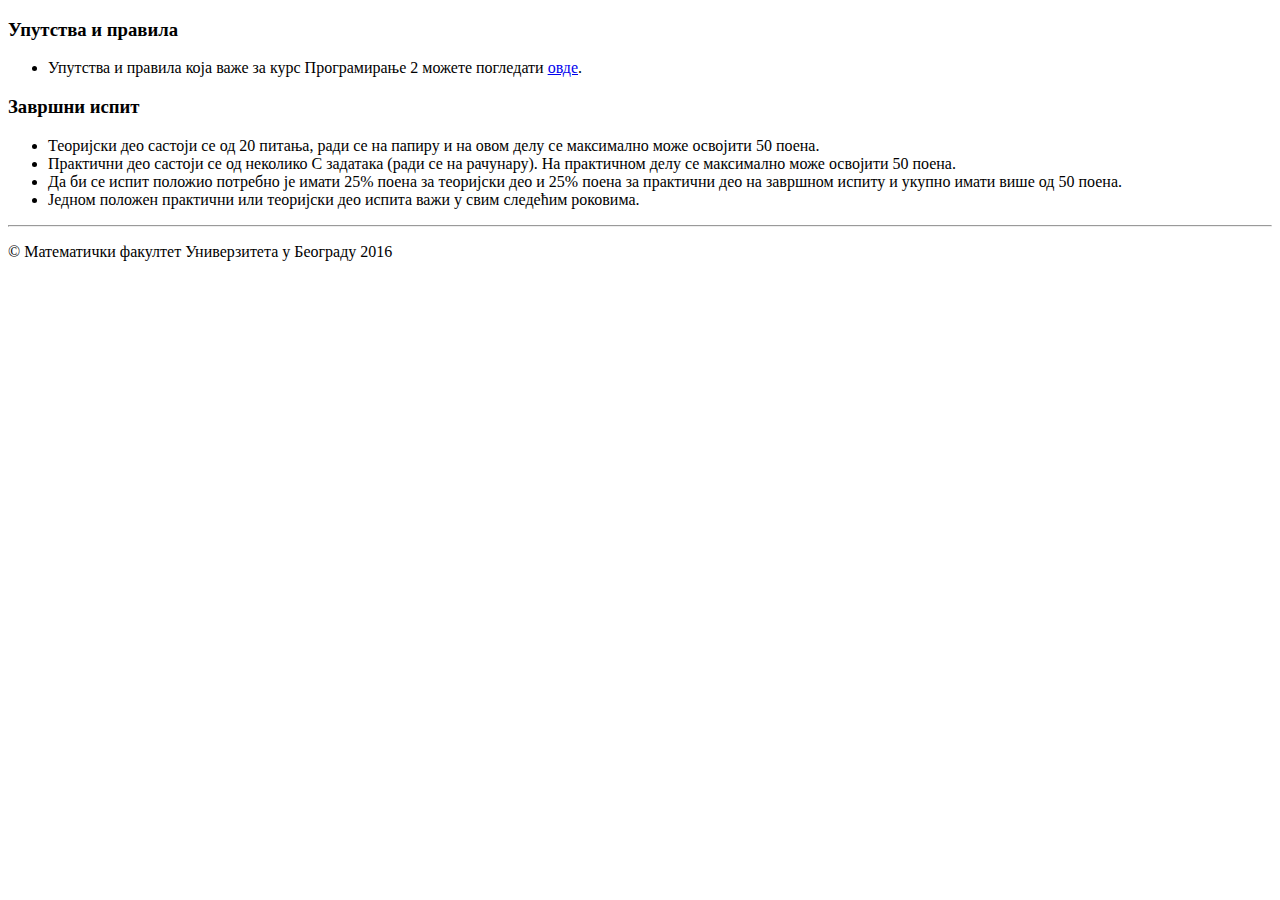
==== obaveze.html @ 8a324b82 "Add files via upload" ====
﻿<!DOCTYPE html>
<html lang="en">
<head>
    <meta charset="utf-8">
    <meta http-equiv="X-UA-Compatible" content="IE=edge">
    <meta name="viewport" content="width=device-width, initial-scale=1">
    <!-- The above 3 meta tags *must* come first in the head; any other head content must come *after* these tags -->
    <title>Програмирање 2 - И смер</title>

    <!-- Bootstrap core CSS -->
    <link href="Styles/bootstrap.min.css" rel="stylesheet">
    <link href='https://fonts.googleapis.com/css?family=Lato:400,700,300&subset=latin,cyrillic,cyrillic-ext,latin-ext' rel='stylesheet' type='text/css'>
    <link href="Styles/unutrasnje.css" rel="stylesheet">

    <!-- HTML5 shim and Respond.js for IE8 support of HTML5 elements and media queries -->
    <!--[if lt IE 9]>
      <script src="https://oss.maxcdn.com/html5shiv/3.7.2/html5shiv.min.js"></script>
      <script src="https://oss.maxcdn.com/respond/1.4.2/respond.min.js"></script>
    <![endif]-->
</head>

<body>

    <div id="header">

    </div>

    <div class="container">
        <!-- Example row of columns -->
        <div class="panel panel-primary">
            <div class="panel-heading">
                <h3 class="panel-title">Упутства и правила</h3>
            </div>
            <div class="panel-body">
                <ul>
                    <li> Упутства и правила која важе за курс Програмирање 2 можете погледати <a href="pravila_p2.pdf">овде</a>. 
                </ul>
            </div>
        </div>

        <!--
        <div class="panel panel-primary">
            <div class="panel-heading">
                <h3 class="panel-title">Предиспитне обавезе</h3>
            </div>
            <div class="panel-body">
                <ul>
                    <li> Један практичан тест <span class="label label-info"> од 20 поена</span>, за време колоквијумске недеље, ради се на рачунару. Састоји се од 3 задатка.</li>
                    <li> Један теоријски тест <span class="label label-info"> од 20 поена</span> , у терминима предавања (по договору са професорима), ради се на папиру. </li>
                </ul>
            </div>
        </div>
    -->

        <div class="panel panel-primary">
            <div class="panel-heading">
                <h3 class="panel-title">Завршни испит</h3>
            </div>
            <div class="panel-body">
                <ul>
                    <li> Теоријски део састоји се од 20 питања, ради се на папиру и на овом делу се максимално може освојити <span class="label label-info">50 поена</span>.</li>
                    <li> Практични део састоји се од неколико С задатака (ради се на рачунару). На практичном делу се максимално може освојити <span class="label label-info">50 поена</span>.</li>
                    <li> Да би се испит положио потребно је имати <span class="label label-info"> 25% поена</span> за теоријски део и <span class="label label-info">25% поена</span> за практични део на завршном испиту и укупно имати више од <span class="label label-info">50 поена</span>.</li>
                    <li> Једном положен практични или теоријски део испита важи у свим следећим роковима. </li>
                </ul>
            </div>
        </div>


        <footer>
            <hr>
            <p>&copy; Математички факултет Универзитета у Београду 2016</p>
        </footer>


    </div>



    <!-- Bootstrap core JavaScript
    ================================================== -->
    <!-- Placed at the end of the document so the pages load faster -->
    <script src="https://ajax.googleapis.com/ajax/libs/jquery/1.11.3/jquery.min.js"></script>
    <script src="Scripts/bootstrap.min.js"></script>
    <script src="Scripts/odbrojavanje.js"></script>
    <script src="Scripts/site.js"></script>

</body>
</html>
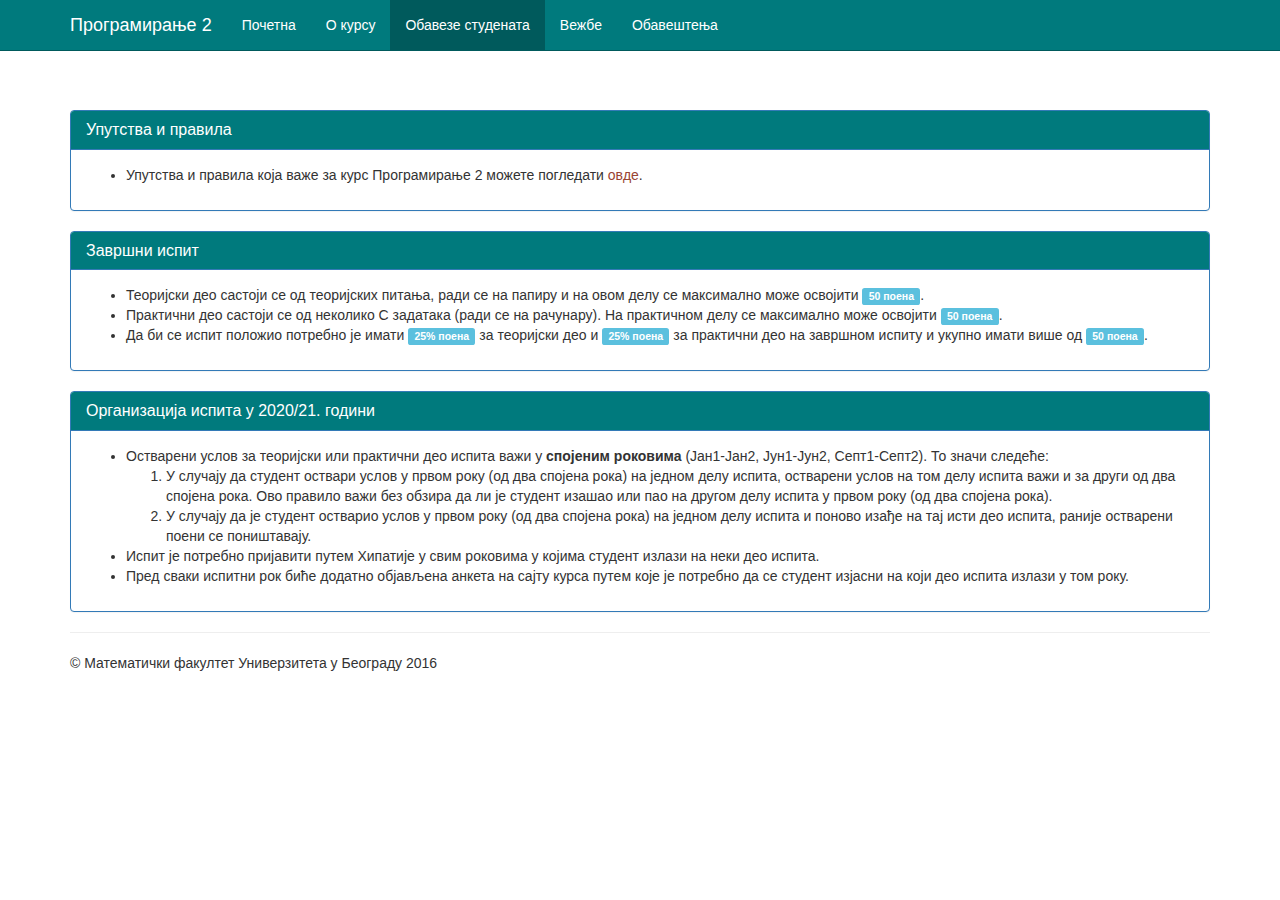
==== commit 887bba0c: "Obaveze" ====
--- a/obaveze.html
+++ b/obaveze.html
@@ -58,10 +58,30 @@
             </div>
             <div class="panel-body">
                 <ul>
-                    <li> Теоријски део састоји се од 20 питања, ради се на папиру и на овом делу се максимално може освојити <span class="label label-info">50 поена</span>.</li>
+                    <li> Теоријски део састоји се од теоријских питања, ради се на папиру и на овом делу се максимално може освојити <span class="label label-info">50 поена</span>.</li>
                     <li> Практични део састоји се од неколико С задатака (ради се на рачунару). На практичном делу се максимално може освојити <span class="label label-info">50 поена</span>.</li>
                     <li> Да би се испит положио потребно је имати <span class="label label-info"> 25% поена</span> за теоријски део и <span class="label label-info">25% поена</span> за практични део на завршном испиту и укупно имати више од <span class="label label-info">50 поена</span>.</li>
-                    <li> Једном положен практични или теоријски део испита важи у свим следећим роковима. </li>
+                </ul>
+            </div>
+        </div>
+
+        <div class="panel panel-primary">
+            <div class="panel-heading">
+                <h3 class="panel-title">Организација испита у 2020/21. години</h3>
+            </div>
+            <div class="panel-body">
+                <ul>
+                    <li> Остварени услов за теоријски или практични део испита важи у <b>спојеним роковима</b> (Јан1-Јан2, Јун1-Јун2, Септ1-Септ2).
+                        То значи следеће: 
+                        <ol>
+                            <li>У случају да студент оствари услов у првом року (од два спојена рока) на једном делу испита,
+                                остварени услов на том делу испита важи и за други од два спојена рока. 
+                                Ово правило важи без обзира да ли је студент изашао или пао на другом делу испита у првом року (од два спојена рока). </li>
+                            <li>У случају да је студент остварио услов у првом року (од два спојена рока) на једном делу испита и поново изађе на тај исти део испита, раније остварени поени се поништавају. </li>
+                        </ol>
+                    </li>
+                    <li>Испит је потребно пријавити путем Хипатије у свим роковима у којима студент излази на неки део испита. </li>
+                    <li>Пред сваки испитни рок биће додатно објављена анкета на сајту курса путем које је потребно да се студент изјасни на који део испита излази у том року. </li>
                 </ul>
             </div>
         </div>
--- a/Styles/unutrasnje.css
+++ b/Styles/unutrasnje.css
@@ -0,0 +1,23 @@
+body {
+		margin-top: 110px;
+}
+
+#poruka_naslov {
+	text-align: center
+}
+
+footer {
+	clear : both;
+}
+
+.notif {
+	text-align: center;
+	position: fixed;
+	background-color: red;
+	color: white;
+	z-index: 1001;
+	top: 60px;
+	height: 30px;
+	padding-top: 3px;
+	width: 100%;
+}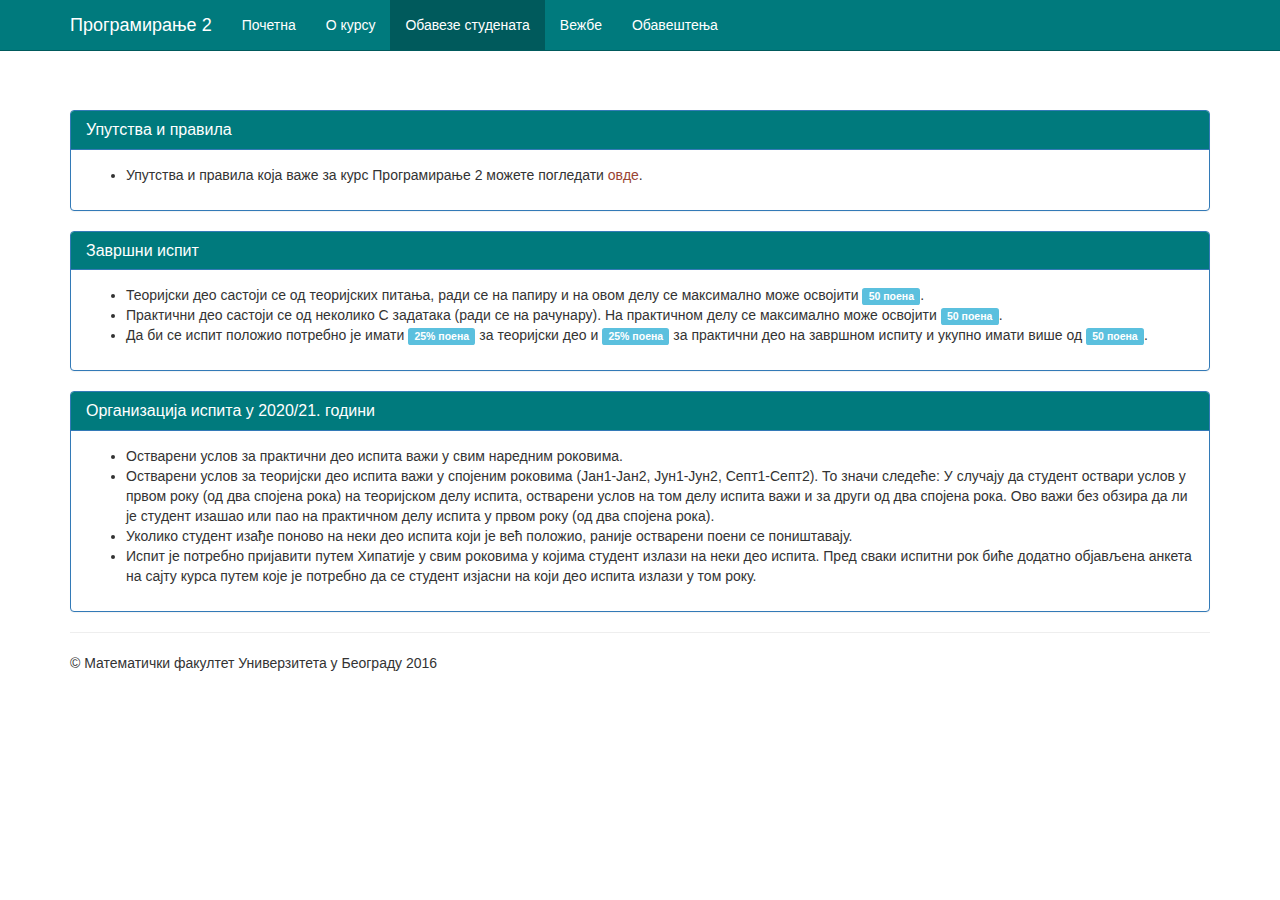
==== commit dbd4e8e0: "Organizacija ispita" ====
--- a/obaveze.html
+++ b/obaveze.html
@@ -71,17 +71,39 @@
             </div>
             <div class="panel-body">
                 <ul>
-                    <li> Остварени услов за теоријски или практични део испита важи у <b>спојеним роковима</b> (Јан1-Јан2, Јун1-Јун2, Септ1-Септ2).
-                        То значи следеће: 
-                        <ol>
-                            <li>У случају да студент оствари услов у првом року (од два спојена рока) на једном делу испита,
-                                остварени услов на том делу испита важи и за други од два спојена рока. 
-                                Ово правило важи без обзира да ли је студент изашао или пао на другом делу испита у првом року (од два спојена рока). </li>
-                            <li>У случају да је студент остварио услов у првом року (од два спојена рока) на једном делу испита и поново изађе на тај исти део испита, раније остварени поени се поништавају. </li>
-                        </ol>
+                    <li>
+                        Остварени услов за практични део
+                        испита важи у свим наредним роковима.
                     </li>
-                    <li>Испит је потребно пријавити путем Хипатије у свим роковима у којима студент излази на неки део испита. </li>
-                    <li>Пред сваки испитни рок биће додатно објављена анкета на сајту курса путем које је потребно да се студент изјасни на који део испита излази у том року. </li>
+                    <li>
+                        Остварени услов за теоријски део
+                        испита важи у спојеним роковима
+                        (Јан1-Јан2, Јун1-Јун2, Септ1-Септ2).
+                        То значи следеће:
+                        У случају да студент оствари услов
+                        у првом року (од два спојена
+                        рока) на теоријском  делу испита,
+                        остварени услов на том делу испита
+                        важи и за други од два спојена рока.
+                        Ово важи без обзира да ли је студент
+                        изашао или пао на практичном делу
+                        испита у првом року (од два спојена рока).
+                    </li>
+                    <li>
+                        Уколико студент изађе поново на неки
+                        део испита који је већ положио, раније
+                        остварени поени се поништавају.
+                    </li>
+                    <li>
+                        Испит је потребно пријавити путем
+                        Хипатије у свим роковима у којима
+                        студент излази на неки део испита.
+                        Пред сваки испитни рок биће додатно
+                        објављена анкета на сајту курса
+                        путем које је потребно да се студент
+                        изјасни на који део испита излази у
+                        том року.
+                    </li>
                 </ul>
             </div>
         </div>
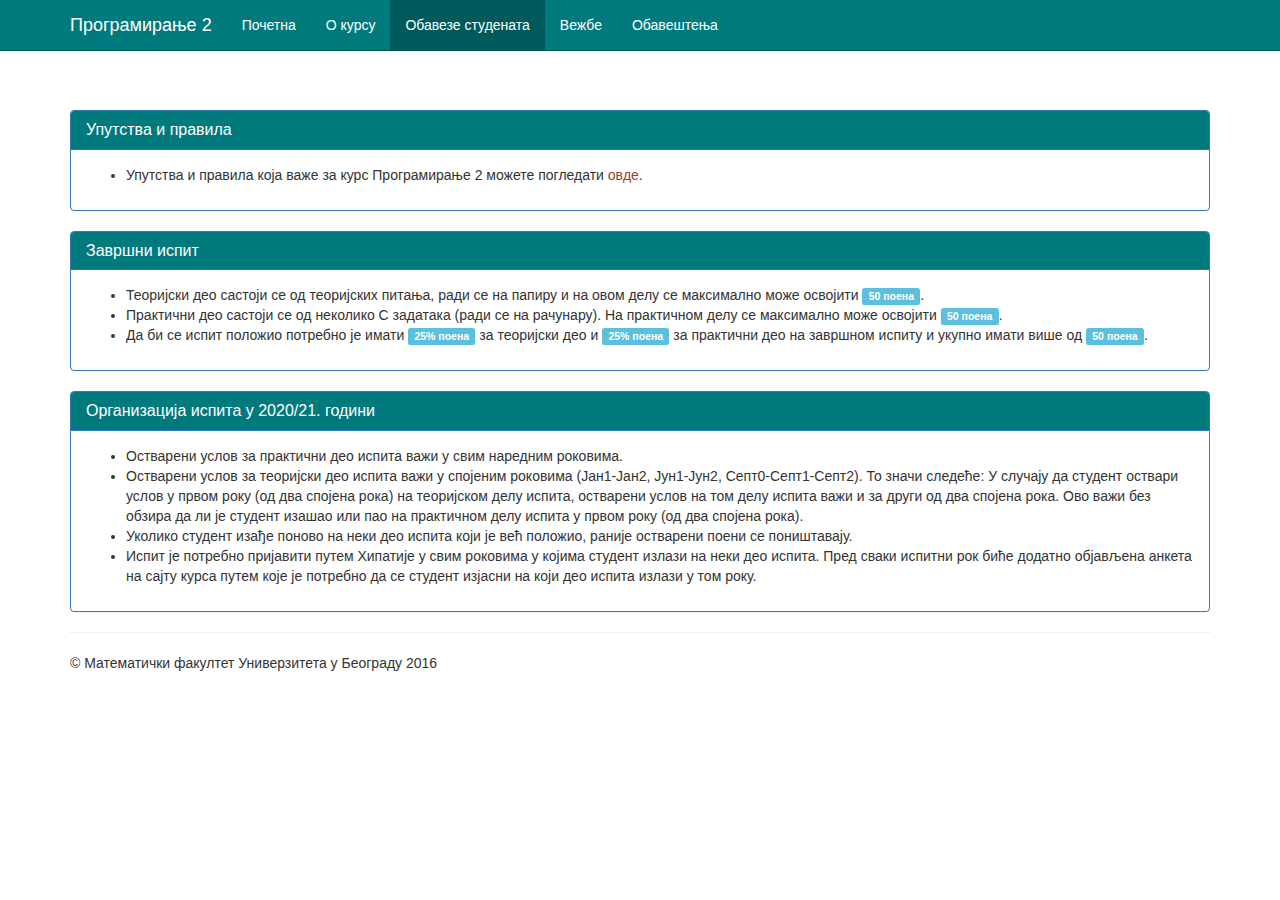
==== commit 81f76076: "Sept0" ====
--- a/obaveze.html
+++ b/obaveze.html
@@ -78,7 +78,7 @@
                     <li>
                         Остварени услов за теоријски део
                         испита важи у спојеним роковима
-                        (Јан1-Јан2, Јун1-Јун2, Септ1-Септ2).
+                        (Јан1-Јан2, Јун1-Јун2, Септ0-Септ1-Септ2).
                         То значи следеће:
                         У случају да студент оствари услов
                         у првом року (од два спојена
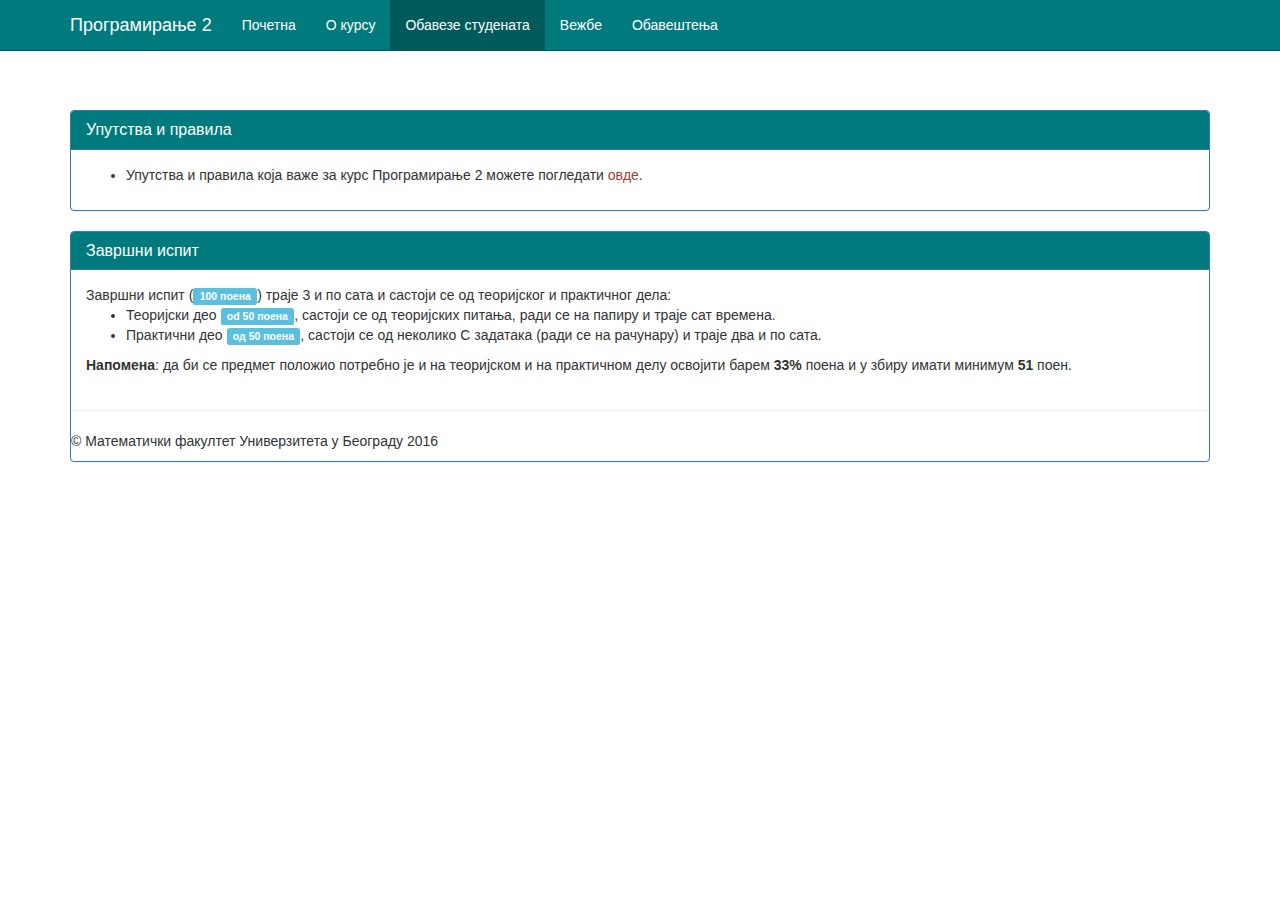
==== commit ad1a4a48: "Update obaveze.html" ====
--- a/obaveze.html
+++ b/obaveze.html
@@ -52,6 +52,24 @@
         </div>
     -->
 
+        
+        <div class="panel panel-primary">
+        <div class="panel-heading">
+          <h3 class="panel-title">Завршни испит</h3>
+        </div>
+        <div class="panel-body">
+
+	  Завршни испит (<span class="label label-info">100 поена</span>) траје 3 и по сата и састоји се од теоријског и практичног дела:<br>
+           <ul>
+              <li> Теоријски део <span class="label label-info">od 50 поена</span>, састоји се од теоријских питања, ради се на папиру и траје сат времена. </li>
+              <li> Практични део <span class="label label-info">од 50 поена</span>, састоји се од неколико С задатака (ради се на рачунару) и траје два и по сата.</li>
+           </ul>
+		   
+	<b>Напомена</b>: да би се предмет положио потребно је и на теоријском и на практичном делу освојити барем <b>33%</b> поена и у збиру имати минимум <b>51</b> поен.
+        </div>
+        
+        
+        <!--
         <div class="panel panel-primary">
             <div class="panel-heading">
                 <h3 class="panel-title">Завршни испит</h3>
@@ -63,8 +81,9 @@
                     <li> Да би се испит положио потребно је имати <span class="label label-info"> 25% поена</span> за теоријски део и <span class="label label-info">25% поена</span> за практични део на завршном испиту и укупно имати више од <span class="label label-info">50 поена</span>.</li>
                 </ul>
             </div>
-        </div>
+        </div> -->
 
+        <!--
         <div class="panel panel-primary">
             <div class="panel-heading">
                 <h3 class="panel-title">Организација испита у 2020/21. години</h3>
@@ -106,7 +125,7 @@
                     </li>
                 </ul>
             </div>
-        </div>
+        </div>-->
 
 
         <footer>
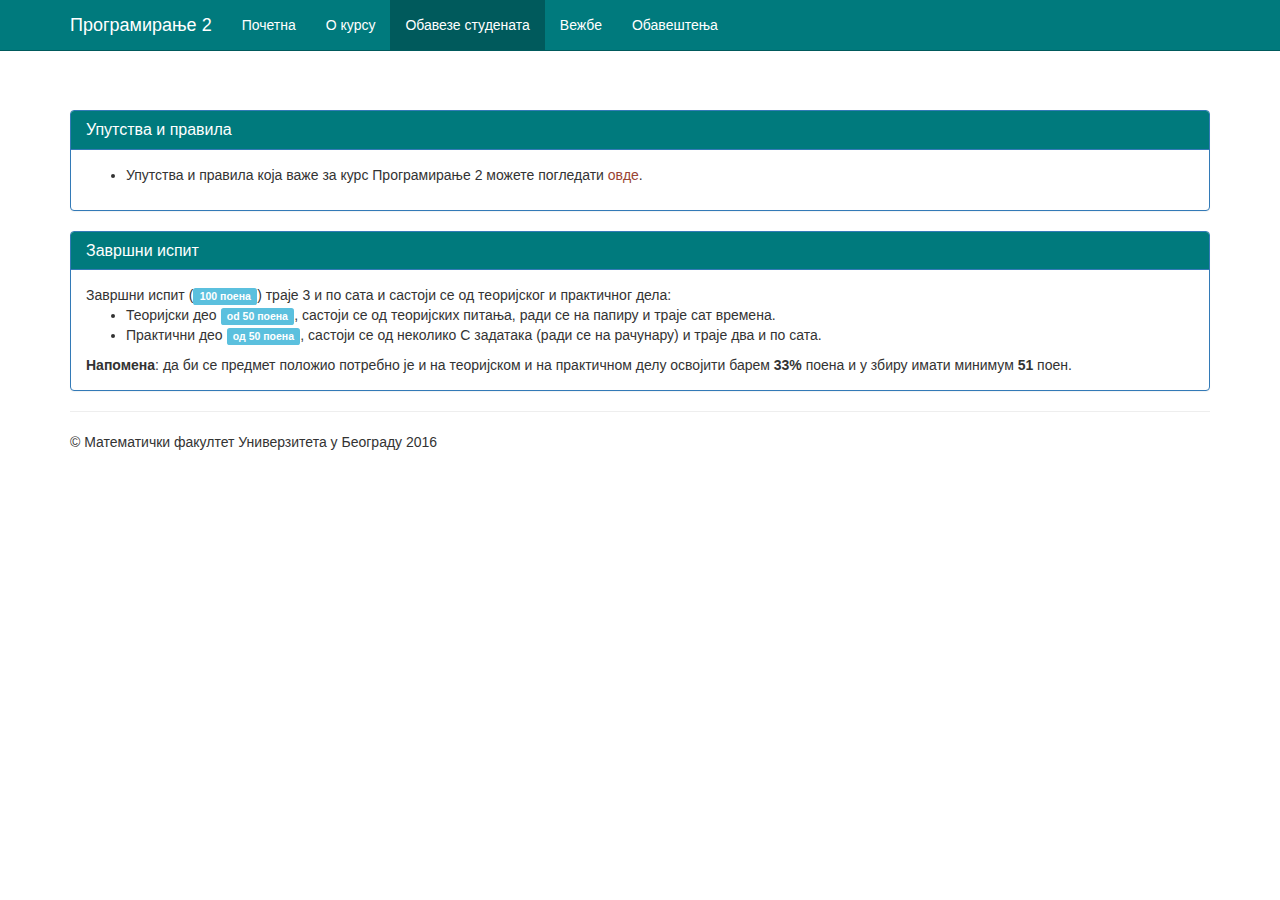
==== commit 017d729f: "Update obaveze.html" ====
--- a/obaveze.html
+++ b/obaveze.html
@@ -68,6 +68,7 @@
 	<b>Напомена</b>: да би се предмет положио потребно је и на теоријском и на практичном делу освојити барем <b>33%</b> поена и у збиру имати минимум <b>51</b> поен.
         </div>
         
+	    </div>
         
         <!--
         <div class="panel panel-primary">
@@ -83,6 +84,7 @@
             </div>
         </div> -->
 
+	
         <!--
         <div class="panel panel-primary">
             <div class="panel-heading">
